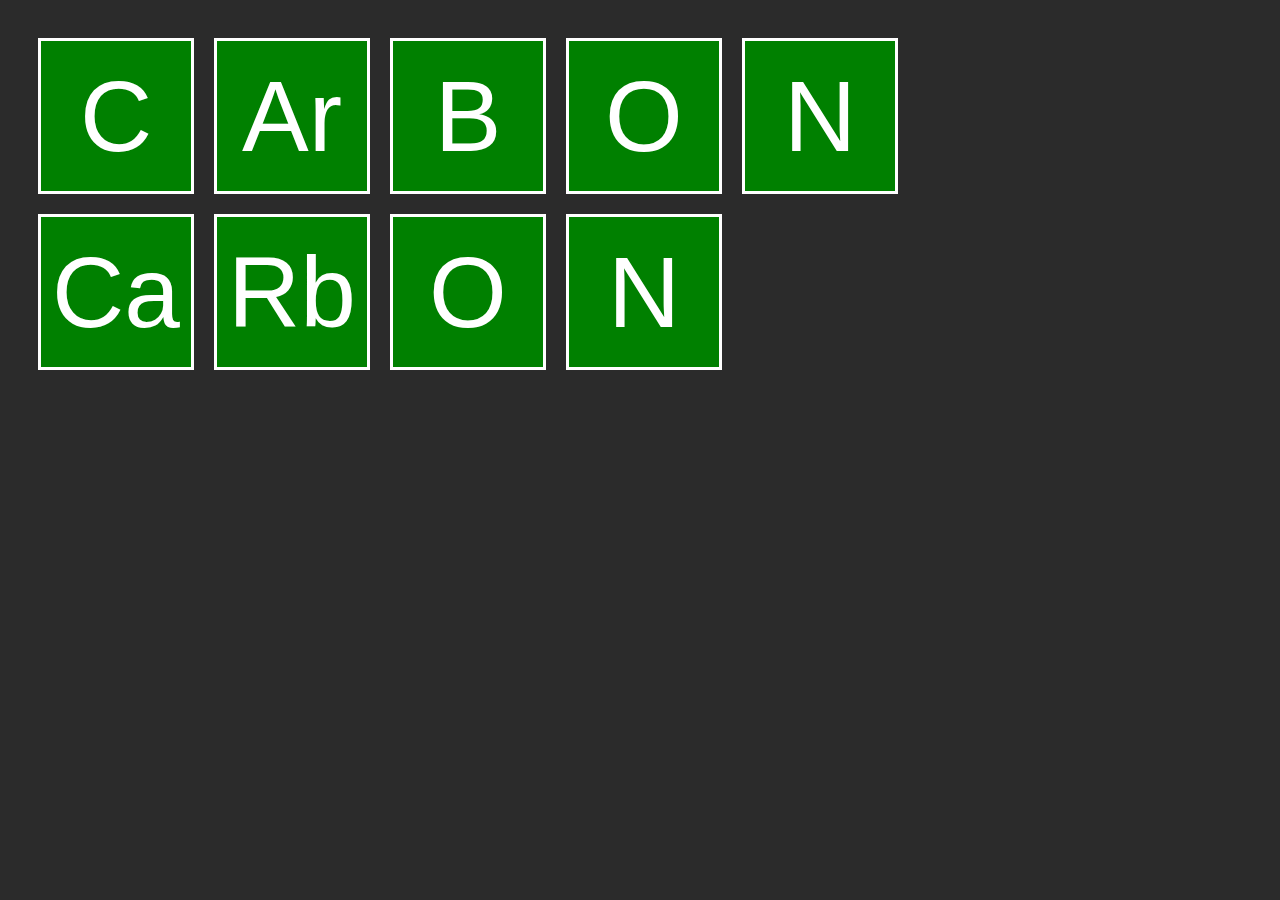
==== extra.html @ 194c190d "extra experiments" ====
<!doctype html>
<html>

<head>
    <meta charset="utf-8">
    <meta name="viewport" content="width=device-width, initial-scale=1">
    <title></title>
    <link rel="stylesheet" href="style.css">
    <meta name="theme-color" content="#fafafa">
</head>

<body>
<div id="parent">
        <div class="square extra" id="template">
            <div class="symbol">yes</div>
        </div>
</div>
<script src="app.js">
</script>
<script>
    const urlParams = new URLSearchParams(window.location.search);
    word = urlParams.get('word') || 'carbon'
    solutions = generate(word);
    if (solutions.length > 0) {
        for (let solution of solutions) {
            console.log(solution);
            for (let element of solution.elements) {
                node = document.getElementById('template').cloneNode(true)
                node.id = 'Symbol' + element
                console.log(node.childNodes[1])
                node.childNodes[1].innerHTML = element
                document.getElementById("parent").appendChild(node)
                // console.log(element);
            }
            document.getElementById("parent").appendChild(document.createElement("br"))
        }
    } else {
        console.log("Nope!")
    }
</script>

</body>

</html>
---- style.css ----
body {
  color: #fff;
  background: #2b2b2b;
  font-size: 100px;
  padding: 20px;
}
.square {
  width: 150px;
  height: 150px;
  line-height: 150px;       /* The same as your div height */
  background: green;
  text-align: center;
  vertical-align: middle;
  font-family: sans-serif;
  border: 3px solid #fff;
  display: inline-block;
}

.name {
  margin-top: -95px;
  font-size: 16px;
}

.symbol {
}

.second {
  margin: 0 155px;
}
.word {
  font-family: serif;
  height: 150px;
  line-height: 150px;
  vertical-align: middle;
  margin-left: -15px;
}

.extra {
  margin: 10px;
}
#template {
  display: none;
}
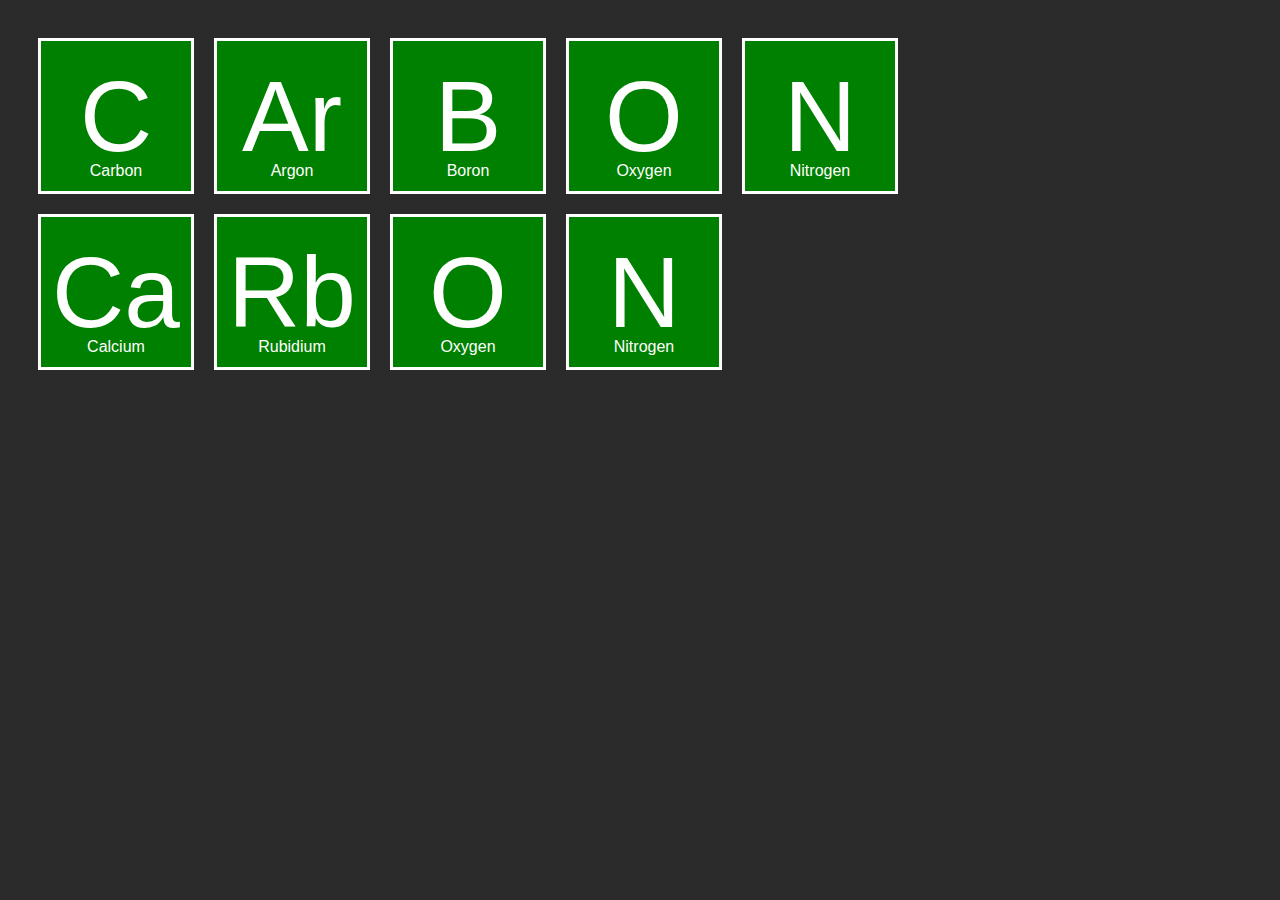
==== commit 9262e0f1: "clean up" ====
--- a/extra.html
+++ b/extra.html
@@ -12,7 +12,8 @@
 <body>
 <div id="parent">
         <div class="square extra" id="template">
-            <div class="symbol">yes</div>
+            <div class="symbol">Y</div>
+            <p class="name" id="Name1">Yes</p>
         </div>
 </div>
 <script src="app.js">
@@ -20,15 +21,16 @@
 <script>
     const urlParams = new URLSearchParams(window.location.search);
     word = urlParams.get('word') || 'carbon'
-    solutions = generate(word);
+    solutions = generateFull(word);
     if (solutions.length > 0) {
         for (let solution of solutions) {
             console.log(solution);
             for (let element of solution.elements) {
-                node = document.getElementById('template').cloneNode(true)
-                node.id = 'Symbol' + element
-                console.log(node.childNodes[1])
-                node.childNodes[1].innerHTML = element
+                const node = document.getElementById('template').cloneNode(true)
+                node.id = 'Symbol' + element.symbol
+                console.log(node.childNodes[3])
+                node.childNodes[1].innerHTML = element.symbol
+                node.childNodes[3].innerHTML = element.name
                 document.getElementById("parent").appendChild(node)
                 // console.log(element);
             }
--- a/style.css
+++ b/style.css
@@ -21,9 +21,6 @@
   font-size: 16px;
 }
 
-.symbol {
-}
-
 .second {
   margin: 0 155px;
 }
